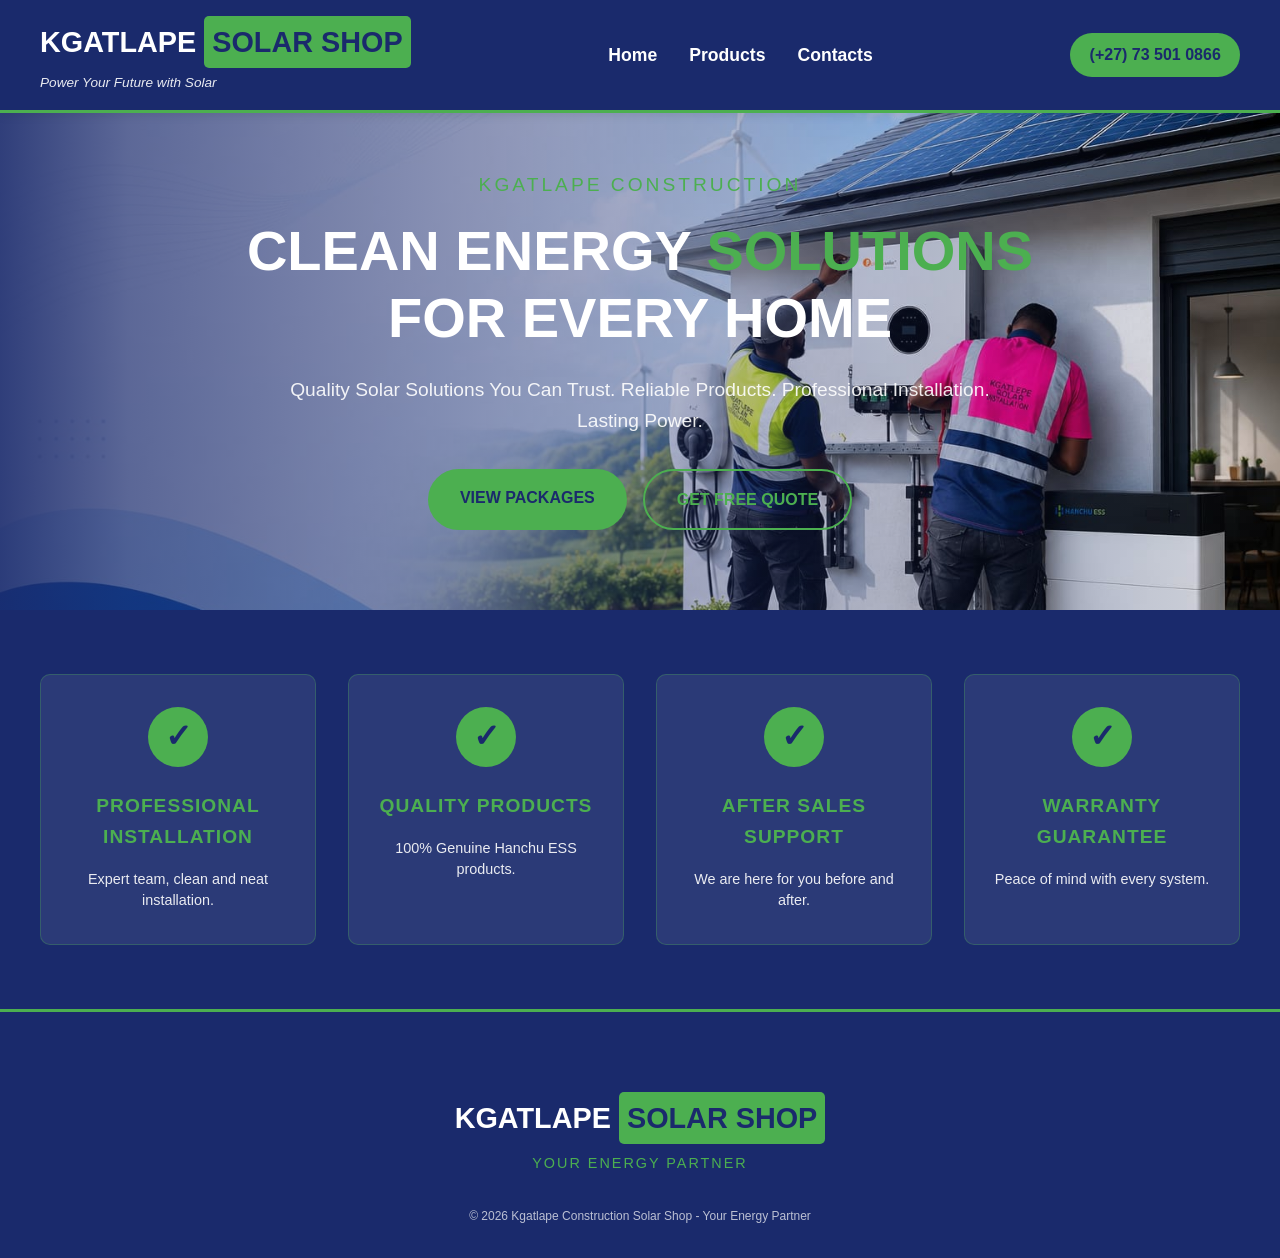
==== index.html @ fa34fddf "Add files via upload" ====
<!DOCTYPE html>
<html lang="en" dir="ltr">
  <head>
    <meta charset="utf-8">
    <meta name="viewport" content="width=device-width, initial-scale=1.0">
    <title>Kgatlape Solar Shop | Home</title>
    <link rel="stylesheet" href="Home.css">
    <link rel="stylesheet" href="Contacts.css">
  </head>
  <body>
    <header>
      <div class="header-container">
        <div class="logo-area">
          <h1>
            <span class="kgatlape">KGATLAPE</span>
            <span class="solar-shop">SOLAR SHOP</span>
          </h1>
          <p class="tagline">Power Your Future with Solar</p>
        </div>
        <nav>
          <ul>
            <li><a href="index.html">Home</a></li>
            <li><a href="products.html">Products</a></li>
            <li><a href="Contacts+About.html">Contacts</a></li>
          </ul>
        </nav>
        <div class="header-contact">
          <a href="tel:+27735010866" class="phone-link">(+27) 73 501 0866</a>
        </div>
      </div>
    </header>

    <main>
      <!-- HERO SECTION -->
      <section class="hero">
        <div class="hero-container">
          <div class="hero-content">
            <h2 class="hero-subtitle">KGATLAPE CONSTRUCTION</h2>
            <h1 class="hero-title">CLEAN ENERGY <span class="highlight">SOLUTIONS</span><br>FOR EVERY HOME</h1>
            <p class="hero-description">Quality Solar Solutions You Can Trust. Reliable Products. Professional Installation. Lasting Power.</p>
            <div class="hero-buttons">
              <a href="products.html" class="btn-primary">VIEW PACKAGES</a>
              <a href="Contacts+About.html" class="btn-secondary">GET FREE QUOTE</a>
            </div>
          </div>
        </div>
      </section>

      <!-- FEATURES SECTION -->
      <section class="features">
        <div class="features-container">
          <div class="features-grid">
            <div class="feature-card">
              <div class="feature-icon"></div>
              <h3 class="feature-title">PROFESSIONAL INSTALLATION</h3>
              <p class="feature-description">Expert team, clean and neat installation.</p>
            </div>
            <div class="feature-card">
              <div class="feature-icon"></div>
              <h3 class="feature-title">QUALITY PRODUCTS</h3>
              <p class="feature-description">100% Genuine Hanchu ESS products.</p>
            </div>
            <div class="feature-card">
              <div class="feature-icon"></div>
              <h3 class="feature-title">AFTER SALES SUPPORT</h3>
              <p class="feature-description">We are here for you before and after.</p>
            </div>
            <div class="feature-card">
              <div class="feature-icon"></div>
              <h3 class="feature-title">WARRANTY GUARANTEE</h3>
              <p class="feature-description">Peace of mind with every system.</p>
            </div>
          </div>
        </div>
      </section>
    </main>

    <!-- FOOTER SECTION -->
    <footer class="footer">
      <div class="footer-container">
        <div class="footer-brand">
          <h2>
            <span class="footer-kgatlape">KGATLAPE</span>
            <span class="footer-solar">SOLAR SHOP</span>
          </h2>
          <p class="footer-tagline">YOUR ENERGY PARTNER</p>
        </div>
        <div class="footer-copyright">
          <p>&copy; 2026 Kgatlape Construction Solar Shop - Your Energy Partner</p>
        </div>
      </div>
    </footer>
  </body>
</html>
---- Home.css ----
/* ===== RESET & BASE ===== */
* {
  margin: 0;
  padding: 0;
  box-sizing: border-box;
}

html, body {
  height: 100%;
  margin: 0;
  padding: 0;
}

body {
  font-family: 'Segoe UI', Arial, sans-serif;
  line-height: 1.6;
  background-color: #F0F8F0;
  color: #1A2A6C;
  padding-top: 90px;
  min-height: 100vh;
  display: flex;
  flex-direction: column;
}

header {
  background-color: #1A2A6C;
  padding: 1rem 2rem;
  box-shadow: 0 2px 10px rgba(0,0,0,0.1);
  border-bottom: 3px solid #4CAF50;
  position: fixed;
  top: 0;
  left: 0;
  width: 100%;
  z-index: 1000;
}

.header-container {
  max-width: 1200px;
  margin: 0 auto;
  display: flex;
  justify-content: space-between;
  align-items: center;
  flex-wrap: wrap;
  gap: 1rem;
}

.logo-area h1 {
  font-size: 1.8rem;
  margin-bottom: 0.25rem;
  font-weight: bold;
}

.kgatlape {
  color: #FFFFFF;
  background-color: #1A2A6C;
}

.solar-shop {
  color: #1A2A6C;
  background-color: #4CAF50;
  padding: 0.2rem 0.5rem;
  border-radius: 5px;
  display: inline-block;
}

.tagline {
  color: #FFFFFF;
  font-size: 0.85rem;
  font-style: italic;
  opacity: 0.9;
  margin-top: 0.25rem;
}

nav ul {
  list-style: none;
  display: flex;
  gap: 2rem;
}

nav ul li a {
  color: #FFFFFF;
  text-decoration: none;
  font-size: 1.1rem;
  font-weight: bold;
  padding: 0.5rem 0;
  transition: all 0.3s ease;
  border-bottom: 2px solid transparent;
}

nav ul li a:hover {
  color: #4CAF50;
  border-bottom-color: #4CAF50;
}

.header-contact .phone-link {
  background-color: #4CAF50;
  color: #1A2A6C;
  text-decoration: none;
  padding: 0.6rem 1.2rem;
  border-radius: 50px;
  font-weight: bold;
  font-size: 1rem;
  transition: all 0.3s ease;
  display: inline-block;
}

.header-contact .phone-link:hover {
  background-color: #45A049;
  transform: scale(1.05);
  color: #FFFFFF;
}

/* ===== MAIN CONTENT ===== */
main {
  flex: 1;
}

/* ===== HERO SECTION WITH BACKGROUND IMAGE ===== */
.hero {
  background: linear-gradient(90deg, rgba(26, 42, 108, 0.9) 0%, rgba(26, 42, 108, 0.7) 10%, rgba(26, 42, 108, 0) 100%), url('logo.jpeg');
  background-size: cover;
  background-position: center;
  background-repeat: no-repeat;
  padding: 5rem 2rem;
  position: relative;
  min-height: 500px;
  display: flex;
  align-items: center;
}

.hero-container {
  max-width: 1200px;
  margin: 0 auto;
  position: relative;
  z-index: 1;
}

.hero-content {
  text-align: center;
  color: #FFFFFF;
}

.hero-subtitle {
  font-size: 1.2rem;
  letter-spacing: 3px;
  margin-bottom: 1rem;
  color: #4CAF50;
  font-weight: normal;
}

.hero-title {
  font-size: 3.5rem;
  line-height: 1.2;
  margin-bottom: 1.5rem;
  font-weight: bold;
}

.hero-title .highlight {
  color: #4CAF50;
  display: inline-block;
}

.hero-description {
  font-size: 1.2rem;
  max-width: 700px;
  margin: 0 auto 2rem auto;
  opacity: 0.9;
}

.hero-buttons {
  display: flex;
  gap: 1rem;
  justify-content: center;
  flex-wrap: wrap;
}

.btn-primary {
  background-color: #4CAF50;
  color: #1A2A6C;
  padding: 1rem 2rem;
  text-decoration: none;
  font-weight: bold;
  border-radius: 50px;
  transition: all 0.3s ease;
  display: inline-block;
  font-size: 1rem;
}

.btn-primary:hover {
  background-color: #45A049;
  transform: scale(1.05);
  color: #FFFFFF;
}

.btn-secondary {
  background-color: transparent;
  color: #4CAF50;
  padding: 1rem 2rem;
  text-decoration: none;
  font-weight: bold;
  border-radius: 50px;
  border: 2px solid #4CAF50;
  transition: all 0.3s ease;
  display: inline-block;
  font-size: 1rem;
}

.btn-secondary:hover {
  background-color: #4CAF50;
  color: #1A2A6C;
  transform: scale(1.05);
}

/* ===== PACKAGES SECTION ===== */
.packages {
  padding: 5rem 2rem;
  background-color: #F0F8F0;
}

.packages-container {
  max-width: 1200px;
  margin: 0 auto;
}

.section-title {
  text-align: center;
  font-size: 2.5rem;
  color: #1A2A6C;
  margin-bottom: 3rem;
  font-weight: bold;
}

.packages-grid {
  display: grid;
  grid-template-columns: repeat(auto-fit, minmax(320px, 1fr));
  gap: 2rem;
}

.package-card {
  background-color: #FFFFFF;
  border-radius: 15px;
  padding: 2rem 1.5rem;
  box-shadow: 0 5px 20px rgba(0,0,0,0.1);
  transition: transform 0.3s ease;
  border: 1px solid #E0E8E0;
  display: flex;
  flex-direction: column;
}

.package-card:hover {
  transform: translateY(-5px);
  box-shadow: 0 10px 30px rgba(26, 42, 108, 0.15);
}

.package-image-placeholder {
  width: 100%;
  height: auto;
  min-height: 180px;
  background-color: #E8F0E8;
  border-radius: 10px;
  margin-bottom: 1.5rem;
  overflow: hidden;
  display: flex;
  align-items: center;
  justify-content: center;
}

.package-image-placeholder img {
  width: 100%;
  height: auto;
  display: block;
}

.package-name {
  font-size: 1.5rem;
  color: #1A2A6C;
  margin-bottom: 0.5rem;
  font-weight: bold;
  text-align: center;
}

.package-price {
  font-size: 2rem;
  font-weight: bold;
  color: #FFFFFF;
  background-color: #1A2A6C;
  display: inline-block;
  padding: 0.3rem 1rem;
  border-radius: 50px;
  margin: 0 auto 1rem auto;
  text-align: center;
  width: fit-content;
}

.package-install {
  background-color: #4CAF50;
  color: #FFFFFF;
  padding: 0.5rem;
  border-radius: 5px;
  font-size: 0.75rem;
  font-weight: bold;
  text-align: center;
  margin-bottom: 1.5rem;
  letter-spacing: 1px;
}

.package-components {
  margin-bottom: 1rem;
}

.component-item {
  padding: 0.4rem 0;
  font-size: 0.85rem;
  color: #333;
  border-bottom: 1px dashed #E0E8E0;
  text-align: center;
}

.package-brand {
  text-align: center;
  margin: 1rem 0;
}

.brand-name {
  font-weight: bold;
  color: #1A2A6C;
  font-size: 0.9rem;
  letter-spacing: 2px;
}

.package-powers {
  background-color: #F0F8F0;
  padding: 1rem;
  border-radius: 10px;
  margin-bottom: 1.5rem;
}

.powers-label {
  font-weight: bold;
  color: #1A2A6C;
  font-size: 0.8rem;
  margin-bottom: 0.5rem;
  text-align: center;
}

.powers-grid {
  display: flex;
  flex-wrap: wrap;
  justify-content: center;
  gap: 0.5rem;
}

.power-item {
  background-color: #1A2A6C;
  color: #FFFFFF;
  padding: 0.2rem 0.6rem;
  border-radius: 20px;
  font-size: 0.7rem;
  font-weight: bold;
}

.package-btn {
  display: block;
  background-color: #1A2A6C;
  color: #FFFFFF;
  padding: 0.8rem;
  text-decoration: none;
  font-weight: bold;
  border-radius: 50px;
  transition: all 0.3s ease;
  text-align: center;
  margin-top: auto;
}

.package-btn:hover {
  background-color: #4CAF50;
  color: #1A2A6C;
}

/* ===== PRODUCTS GRID STORE ===== */
.products-section {
  padding: 5rem 2rem;
  background-color: #F0F8F0;
}

.products-container {
  max-width: 1200px;
  margin: 0 auto;
}

.section-subtitle {
  text-align: center;
  color: #666;
  margin-bottom: 3rem;
  font-size: 1.1rem;
}

.products-grid-store {
  display: grid;
  grid-template-columns: repeat(auto-fill, minmax(300px, 1fr));
  gap: 2rem;
}

.product-card-store {
  background-color: #FFFFFF;
  border-radius: 12px;
  padding: 1.5rem;
  box-shadow: 0 2px 10px rgba(0,0,0,0.08);
  transition: transform 0.3s ease, box-shadow 0.3s ease;
  border: 1px solid #E0E8E0;
  display: flex;
  flex-direction: column;
}

.product-card-store:hover {
  transform: translateY(-5px);
  box-shadow: 0 10px 25px rgba(0,0,0,0.15);
}

.product-image-store {
  width: 100%;
  height: auto;
  min-height: 160px;
  background-color: #E8F0E8;
  border-radius: 8px;
  margin-bottom: 1rem;
  overflow: hidden;
  display: flex;
  align-items: center;
  justify-content: center;
}

.product-image-store img {
  width: 100%;
  height: auto;
  display: block;
}

.product-title-store {
  font-size: 1.1rem;
  font-weight: bold;
  color: #1A2A6C;
  margin-bottom: 0.5rem;
  line-height: 1.3;
}

.product-description-store {
  font-size: 0.8rem;
  color: #666;
  margin-bottom: 1rem;
  line-height: 1.4;
}

.product-price-store {
  margin-bottom: 1rem;
}

.current-price {
  font-size: 1.3rem;
  font-weight: bold;
  color: #4CAF50;
}

.add-to-cart {
  background-color: #1A2A6C;
  color: #FFFFFF;
  border: none;
  padding: 0.7rem 1rem;
  border-radius: 50px;
  font-weight: bold;
  cursor: pointer;
  transition: all 0.3s ease;
  margin-top: auto;
  font-size: 0.85rem;
  text-decoration: none;
  display: block;
  text-align: center;
}

.add-to-cart:hover {
  background-color: #4CAF50;
  color: #1A2A6C;
  transform: scale(1.02);
}

/* ===== FEATURES SECTION ===== */
.features {
  padding: 4rem 2rem;
  background-color: #1A2A6C;
}

.features-container {
  max-width: 1200px;
  margin: 0 auto;
}

.features-grid {
  display: grid;
  grid-template-columns: repeat(4, 1fr);
  gap: 2rem;
}

.feature-card {
  text-align: center;
  padding: 2rem 1.5rem;
  background-color: rgba(255, 255, 255, 0.08);
  border-radius: 10px;
  transition: all 0.3s ease;
  border: 1px solid rgba(76, 175, 80, 0.3);
}

.feature-card:hover {
  transform: translateY(-5px);
  border-color: #4CAF50;
  background-color: rgba(76, 175, 80, 0.15);
}

.feature-icon {
  width: 60px;
  height: 60px;
  background-color: #4CAF50;
  margin: 0 auto 1.5rem auto;
  border-radius: 50%;
  position: relative;
}

.feature-icon::before {
  content: "✓";
  position: absolute;
  top: 50%;
  left: 50%;
  transform: translate(-50%, -50%);
  font-size: 2rem;
  color: #1A2A6C;
  font-weight: bold;
}

.feature-title {
  color: #4CAF50;
  font-size: 1.2rem;
  margin-bottom: 1rem;
  font-weight: bold;
  letter-spacing: 1px;
}

.feature-description {
  color: #FFFFFF;
  font-size: 0.9rem;
  line-height: 1.5;
  opacity: 0.9;
}

/* ===== FOOTER SECTION ===== */
.footer {
  background-color: #1A2A6C;
  color: #FFFFFF;
  border-top: 3px solid #4CAF50;
  margin-top: 0;
  margin-bottom: 0;
  width: 100%;
}

.footer-container {
  max-width: 1200px;
  margin: 0 auto;
  padding: 2rem 2rem 1rem 2rem;
}

.footer-brand {
  text-align: center;
  margin-bottom: 1.5rem;
}

.footer-brand h2 {
  font-size: 1.5rem;
  margin-bottom: 0.5rem;
}

.footer-kgatlape {
  color: #FFFFFF;
}

.footer-solar {
  color: #1A2A6C;
  background-color: #4CAF50;
  padding: 0.15rem 0.4rem;
  border-radius: 5px;
  display: inline-block;
}

.footer-tagline {
  color: #4CAF50;
  font-size: 0.8rem;
  letter-spacing: 2px;
  margin-top: 0.5rem;
}

.footer-copyright {
  text-align: center;
  font-size: 0.7rem;
  opacity: 0.7;
  padding-bottom: 0;
  margin-bottom: 0;
}

/* ===== RESPONSIVE - STACKED HEADER LIKE SCREENSHOT ===== */
@media (max-width: 768px) {
  header {
    padding: 1rem;
  }

  .header-container {
    flex-direction: column;
    text-align: center;
    gap: 0.8rem;
  }

  .logo-area h1 {
    font-size: 1.5rem;
  }

  .tagline {
    font-size: 0.7rem;
  }

  nav ul {
    gap: 1.5rem;
    justify-content: center;
  }

  nav ul li a {
    font-size: 1rem;
  }

  .header-contact .phone-link {
    padding: 0.5rem 1rem;
    font-size: 0.9rem;
  }

  body {
    padding-top: 140px;
  }

  .hero {
    background: linear-gradient(135deg, rgba(26, 42, 108, 0.92) 0%, rgba(26, 42, 108, 0.85) 100%), url('logo.jpeg');
    background-size: cover;
    background-position: center;
    background-repeat: no-repeat;
    padding: 2.5rem 1rem;
    min-height: auto;
  }

  .hero-title {
    font-size: 1.8rem;
  }

  .hero-subtitle {
    font-size: 0.85rem;
  }

  .hero-description {
    font-size: 0.9rem;
    padding: 0 0.5rem;
  }

  .hero-buttons {
    flex-direction: column;
    align-items: center;
    gap: 0.75rem;
  }

  .btn-primary, .btn-secondary {
    width: 80%;
    text-align: center;
    padding: 0.7rem 1rem;
    font-size: 0.85rem;
  }

  .section-title {
    font-size: 1.8rem;
  }

  .packages {
    padding: 2rem 1rem;
  }

  .packages-grid {
    grid-template-columns: 1fr;
    gap: 1rem;
  }

  .features {
    padding: 2rem 1rem;
  }

  .features-grid {
    grid-template-columns: 1fr;
    gap: 1rem;
  }

  .feature-title {
    font-size: 0.9rem;
  }

  .feature-description {
    font-size: 0.75rem;
  }

  .footer-container {
    padding: 1.2rem 1rem 0.8rem 1rem;
  }

  .footer-brand h2 {
    font-size: 1.2rem;
  }

  .footer-tagline {
    font-size: 0.7rem;
  }

  .footer-copyright {
    font-size: 0.6rem;
  }
}

@media (max-width: 480px) {
  body {
    padding-top: 150px;
  }

  .hero-title {
    font-size: 1.5rem;
  }

  .hero-subtitle {
    font-size: 0.75rem;
  }

  .hero-description {
    font-size: 0.8rem;
  }

  .btn-primary, .btn-secondary {
    width: 90%;
    padding: 0.6rem 1rem;
    font-size: 0.8rem;
  }

  .section-title {
    font-size: 1.5rem;
  }

  .packages-grid {
    grid-template-columns: 1fr;
  }

  .products-grid-store {
    grid-template-columns: 1fr;
  }

  .products-section {
    padding: 2rem 1rem;
  }

  .footer-brand h2 {
    font-size: 1rem;
  }

  .footer-tagline {
    font-size: 0.65rem;
  }

  .footer-copyright {
    font-size: 0.55rem;
  }
}
---- Contacts.css ----
/* ===== RESET & BASE ===== */
* {
  margin: 0;
  padding: 0;
  box-sizing: border-box;
}

header {
  background-color: #1A2A6C;
  padding: 1rem 2rem;
  box-shadow: 0 2px 10px rgba(0,0,0,0.1);
  border-bottom: 3px solid #4CAF50;
  position: fixed;
  top: 0;
  left: 0;
  width: 100%;
  z-index: 1000;
}

body {
  font-family: 'Segoe UI', Arial, sans-serif;
  line-height: 1.6;
  background-color: #F0F8F0;
  color: #1A2A6C;
  padding-top: 90px;
}

.header-container {
  max-width: 1200px;
  margin: 0 auto;
  display: flex;
  justify-content: space-between;
  align-items: center;
  flex-wrap: wrap;
  gap: 1rem;
}

/* Logo Area */
.logo-area h1 {
  color: #4CAF50;
  font-size: 1.8rem;
  margin-bottom: 0.25rem;
  font-weight: bold;
}

.tagline {
  color: #FFFFFF;
  font-size: 0.85rem;
  font-style: italic;
  opacity: 0.9;
}

/* Navigation */
nav ul {
  list-style: none;
  display: flex;
  gap: 2rem;
}

nav ul li a {
  color: #FFFFFF;
  text-decoration: none;
  font-size: 1.1rem;
  font-weight: bold;
  padding: 0.5rem 0;
  transition: all 0.3s ease;
  border-bottom: 2px solid transparent;
}

nav ul li a:hover {
  color: #4CAF50;
  border-bottom-color: #4CAF50;
}

/* Header Contact */
.header-contact .phone-link {
  background-color: #4CAF50;
  color: #1A2A6C;
  text-decoration: none;
  padding: 0.6rem 1.2rem;
  border-radius: 50px;
  font-weight: bold;
  font-size: 1rem;
  transition: all 0.3s ease;
  display: inline-block;
}

.header-contact .phone-link:hover {
  background-color: #45A049;
  transform: scale(1.05);
  color: #FFFFFF;
}

/* ===== PAGE TITLE SECTION ===== */
.page-title {
  background: linear-gradient(135deg, #1A2A6C 0%, #0F1A45 100%);
  padding: 4rem 2rem;
  text-align: center;
}

.page-title-container {
  max-width: 1200px;
  margin: 0 auto;
}

.page-title h1 {
  color: #4CAF50;
  font-size: 2.5rem;
  margin-bottom: 0.5rem;
}

.page-title p {
  color: #FFFFFF;
  font-size: 1.1rem;
}

/* ===== ABOUT SECTION ===== */
.about-section {
  padding: 4rem 2rem;
  background-color: #FFFFFF;
}

.about-container {
  max-width: 1200px;
  margin: 0 auto;
}

.about-content h2 {
  text-align: center;
  color: #1A2A6C;
  font-size: 2rem;
  margin-bottom: 1rem;
}

.about-description {
  text-align: center;
  color: #555;
  font-size: 1.1rem;
  max-width: 700px;
  margin: 0 auto 2.5rem auto;
}

.about-features {
  display: grid;
  grid-template-columns: repeat(4, 1fr);
  gap: 2rem;
}

.about-feature {
  text-align: center;
  padding: 1.5rem;
  background-color: #F0F8F0;
  border-radius: 10px;
  border-left: 3px solid #4CAF50;
}

.about-feature h3 {
  color: #1A2A6C;
  font-size: 1rem;
  margin-bottom: 0.5rem;
}

.about-feature p {
  color: #666;
  font-size: 0.85rem;
}

/* ===== CONTACT SECTION ===== */
.contact-section {
  padding: 4rem 2rem;
  background-color: #F0F8F0;
}

.contact-container {
  max-width: 1200px;
  margin: 0 auto;
}

.contact-title {
  text-align: center;
  color: #1A2A6C;
  font-size: 2rem;
  margin-bottom: 3rem;
}

.contact-grid {
  display: grid;
  grid-template-columns: repeat(3, 1fr);
  gap: 2rem;
  margin-bottom: 3rem;
}

.contact-card {
  background-color: #FFFFFF;
  padding: 2rem;
  text-align: center;
  border-radius: 15px;
  box-shadow: 0 5px 20px rgba(0,0,0,0.1);
  transition: transform 0.3s ease;
  border: 1px solid #E0E8E0;
}

.contact-card:hover {
  transform: translateY(-5px);
}

.contact-icon {
  width: 60px;
  height: 60px;
  background-color: #1A2A6C;
  color: #4CAF50;
  font-size: 1.8rem;
  font-weight: bold;
  border-radius: 50%;
  display: flex;
  align-items: center;
  justify-content: center;
  margin: 0 auto 1rem auto;
}

.contact-card-title {
  color: #1A2A6C;
  font-size: 1.1rem;
  margin-bottom: 0.5rem;
  letter-spacing: 2px;
}

.contact-card-value {
  color: #333;
  font-size: 1rem;
  font-weight: bold;
  margin-bottom: 1rem;
}

.contact-btn {
  display: inline-block;
  background-color: #4CAF50;
  color: #1A2A6C;
  padding: 0.6rem 1.5rem;
  text-decoration: none;
  font-weight: bold;
  border-radius: 50px;
  transition: all 0.3s ease;
}

.contact-btn:hover {
  background-color: #1A2A6C;
  color: #4CAF50;
  transform: scale(1.05);
}

.visit-us {
  text-align: center;
  background-color: #1A2A6C;
  padding: 2rem;
  border-radius: 15px;
}

.visit-title {
  color: #4CAF50;
  font-size: 1.2rem;
  letter-spacing: 3px;
  margin-bottom: 0.5rem;
}

.visit-address {
  color: #FFFFFF;
  font-size: 1.2rem;
  font-weight: bold;
}

/* ===== MAP SECTION ===== */
.map-section {
  padding: 4rem 2rem;
  background-color: #FFFFFF;
}

.map-container {
  max-width: 1200px;
  margin: 0 auto;
  text-align: center;
}

.map-container h3 {
  color: #1A2A6C;
  font-size: 1.5rem;
  margin-bottom: 1.5rem;
}

.map-placeholder {
  background-color: #F0F8F0;
  padding: 4rem;
  border-radius: 10px;
  border: 1px dashed #4CAF50;
}

.map-placeholder p {
  color: #666;
}

.map-note {
  font-size: 0.85rem;
  margin-top: 0.5rem;
  color: #999;
}

/* ===== FOOTER ===== */
.footer {
  background-color: #1A2A6C;
  color: #FFFFFF;
  padding: 3rem 2rem 1rem 2rem;
  border-top: 3px solid #4CAF50;
}

.footer-container {
  max-width: 1200px;
  margin: 0 auto;
}

.footer-brand {
  text-align: center;
  margin-bottom: 2rem;
}

.footer-brand h2 {
  font-size: 1.8rem;
  margin-bottom: 0.5rem;
}

.footer-kgatlape {
  color: #FFFFFF;
}

.footer-solar {
  color: #1A2A6C;
  background-color: #4CAF50;
  padding: 0.2rem 0.5rem;
  border-radius: 5px;
  display: inline-block;
}

.footer-tagline {
  color: #4CAF50;
  font-size: 0.9rem;
  letter-spacing: 2px;
  margin-top: 0.5rem;
}

.footer-copyright {
  text-align: center;
  font-size: 0.75rem;
  opacity: 0.7;
}

/* ===== RESPONSIVE - STACKED HEADER LIKE SCREENSHOT ===== */
@media (max-width: 768px) {
  header {
    padding: 1rem;
  }

  .header-container {
    flex-direction: column;
    text-align: center;
    gap: 0.8rem;
  }

  .logo-area h1 {
    font-size: 1.5rem;
  }

  .tagline {
    font-size: 0.7rem;
  }

  nav ul {
    gap: 1.5rem;
    justify-content: center;
  }

  nav ul li a {
    font-size: 1rem;
  }

  .header-contact .phone-link {
    padding: 0.5rem 1rem;
    font-size: 0.9rem;
  }

  body {
    padding-top: 140px;
  }

  .page-title {
    padding: 2rem 1rem;
  }

  .page-title h1 {
    font-size: 1.6rem;
  }

  .page-title p {
    font-size: 0.9rem;
  }

  .about-section {
    padding: 2rem 1rem;
  }

  .about-content h2 {
    font-size: 1.6rem;
  }

  .about-description {
    font-size: 0.9rem;
    padding: 0 0.5rem;
  }

  .about-features {
    grid-template-columns: repeat(2, 1fr);
    gap: 1rem;
  }

  .about-feature {
    padding: 1rem;
  }

  .about-feature h3 {
    font-size: 0.85rem;
  }

  .about-feature p {
    font-size: 0.75rem;
  }

  .contact-section {
    padding: 2rem 1rem;
  }

  .contact-title {
    font-size: 1.6rem;
    margin-bottom: 1.5rem;
  }

  .contact-grid {
    grid-template-columns: 1fr;
    gap: 1rem;
  }

  .contact-card {
    padding: 1.2rem;
  }

  .contact-icon {
    width: 50px;
    height: 50px;
    font-size: 1.5rem;
  }

  .contact-card-title {
    font-size: 1rem;
  }

  .contact-card-value {
    font-size: 0.9rem;
  }

  .contact-btn {
    padding: 0.5rem 1.2rem;
    font-size: 0.8rem;
  }

  .visit-us {
    padding: 1.5rem;
  }

  .visit-title {
    font-size: 1rem;
  }

  .visit-address {
    font-size: 0.9rem;
  }

  .map-section {
    padding: 2rem 1rem;
  }

  .map-container h3 {
    font-size: 1.2rem;
  }

  .map-placeholder {
    padding: 1.5rem;
  }

  .map-placeholder p {
    font-size: 0.85rem;
  }

  .footer {
    padding: 0;
  }

  .footer-container {
    padding: 1.2rem 1rem 0.8rem 1rem;
  }

  .footer-brand {
    margin-bottom: 0.8rem;
  }

  .footer-brand h2 {
    font-size: 1.2rem;
  }

  .footer-tagline {
    font-size: 0.7rem;
  }

  .footer-copyright {
    font-size: 0.6rem;
  }
}

@media (max-width: 480px) {
  body {
    padding-top: 150px;
  }

  .page-title h1 {
    font-size: 1.4rem;
  }

  .about-content h2 {
    font-size: 1.4rem;
  }

  .about-features {
    grid-template-columns: 1fr;
  }

  .contact-title {
    font-size: 1.4rem;
  }

  .footer-brand h2 {
    font-size: 1rem;
  }

  .footer-tagline {
    font-size: 0.65rem;
  }

  .footer-copyright {
    font-size: 0.55rem;
  }
}
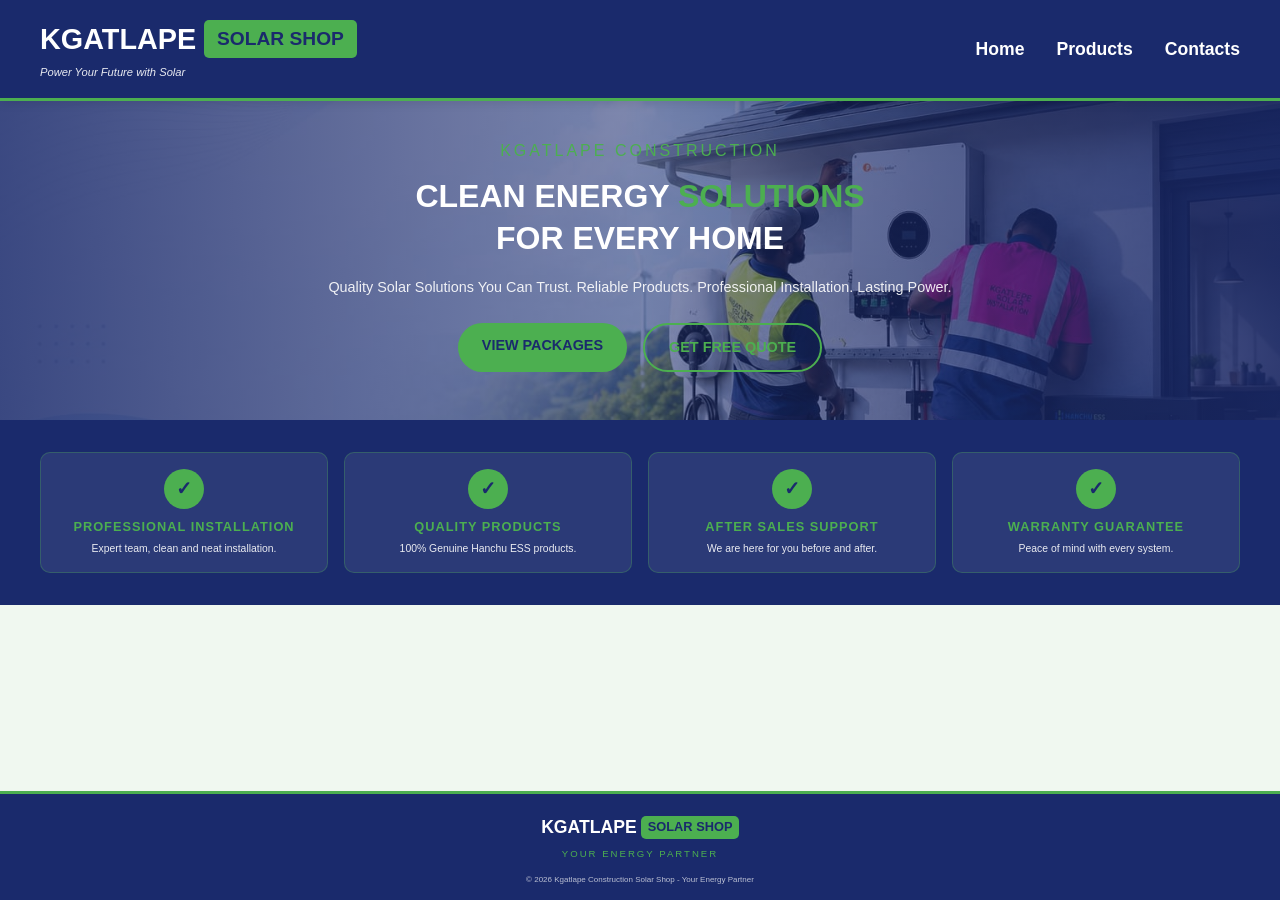
==== commit b4a242d9: "Add files via upload" ====
--- a/index.html
+++ b/index.html
@@ -24,9 +24,6 @@
             <li><a href="Contacts+About.html">Contacts</a></li>
           </ul>
         </nav>
-        <div class="header-contact">
-          <a href="tel:+27735010866" class="phone-link">(+27) 73 501 0866</a>
-        </div>
       </div>
     </header>
 
--- a/Home.css
+++ b/Home.css
@@ -46,8 +46,12 @@
 
 .logo-area h1 {
   font-size: 1.8rem;
-  margin-bottom: 0.25rem;
-  font-weight: bold;
+  margin-bottom: 0;
+  font-weight: bold;
+  display: flex;
+  align-items: center;
+  gap: 0.5rem;
+  flex-wrap: wrap;
 }
 
 .kgatlape {
@@ -58,17 +62,18 @@
 .solar-shop {
   color: #1A2A6C;
   background-color: #4CAF50;
-  padding: 0.2rem 0.5rem;
+  padding: 0.2rem 0.8rem;
   border-radius: 5px;
   display: inline-block;
+  font-size: 1.2rem;
 }
 
 .tagline {
   color: #FFFFFF;
-  font-size: 0.85rem;
+  font-size: 0.7rem;
   font-style: italic;
   opacity: 0.9;
-  margin-top: 0.25rem;
+  margin-top: 0.1rem;
 }
 
 nav ul {
@@ -92,38 +97,19 @@
   border-bottom-color: #4CAF50;
 }
 
-.header-contact .phone-link {
-  background-color: #4CAF50;
-  color: #1A2A6C;
-  text-decoration: none;
-  padding: 0.6rem 1.2rem;
-  border-radius: 50px;
-  font-weight: bold;
-  font-size: 1rem;
-  transition: all 0.3s ease;
-  display: inline-block;
-}
-
-.header-contact .phone-link:hover {
-  background-color: #45A049;
-  transform: scale(1.05);
-  color: #FFFFFF;
-}
-
 /* ===== MAIN CONTENT ===== */
 main {
   flex: 1;
 }
 
-/* ===== HERO SECTION WITH BACKGROUND IMAGE ===== */
+/* ===== HERO SECTION - SAME AS LAPTOP (NOT DIM ON MOBILE) ===== */
 .hero {
-  background: linear-gradient(90deg, rgba(26, 42, 108, 0.9) 0%, rgba(26, 42, 108, 0.7) 10%, rgba(26, 42, 108, 0) 100%), url('logo.jpeg');
+  background: linear-gradient(90deg, rgba(26, 42, 108, 0.85) 0%, rgba(26, 42, 108, 0.55) 50%, rgba(26, 42, 108, 0.85) 100%), url('logo.jpeg');
   background-size: cover;
   background-position: center;
   background-repeat: no-repeat;
-  padding: 5rem 2rem;
+  padding: 3rem 1.5rem;
   position: relative;
-  min-height: 500px;
   display: flex;
   align-items: center;
 }
@@ -141,17 +127,17 @@
 }
 
 .hero-subtitle {
-  font-size: 1.2rem;
+  font-size: 1rem;
   letter-spacing: 3px;
-  margin-bottom: 1rem;
+  margin-bottom: 0.8rem;
   color: #4CAF50;
   font-weight: normal;
 }
 
 .hero-title {
-  font-size: 3.5rem;
-  line-height: 1.2;
-  margin-bottom: 1.5rem;
+  font-size: 2rem;
+  line-height: 1.3;
+  margin-bottom: 1rem;
   font-weight: bold;
 }
 
@@ -161,10 +147,11 @@
 }
 
 .hero-description {
-  font-size: 1.2rem;
+  font-size: 0.9rem;
   max-width: 700px;
-  margin: 0 auto 2rem auto;
+  margin: 0 auto 1.5rem auto;
   opacity: 0.9;
+  padding: 0 0.5rem;
 }
 
 .hero-buttons {
@@ -177,13 +164,13 @@
 .btn-primary {
   background-color: #4CAF50;
   color: #1A2A6C;
-  padding: 1rem 2rem;
+  padding: 0.7rem 1.5rem;
   text-decoration: none;
   font-weight: bold;
   border-radius: 50px;
   transition: all 0.3s ease;
   display: inline-block;
-  font-size: 1rem;
+  font-size: 0.9rem;
 }
 
 .btn-primary:hover {
@@ -195,14 +182,14 @@
 .btn-secondary {
   background-color: transparent;
   color: #4CAF50;
-  padding: 1rem 2rem;
+  padding: 0.7rem 1.5rem;
   text-decoration: none;
   font-weight: bold;
   border-radius: 50px;
   border: 2px solid #4CAF50;
   transition: all 0.3s ease;
   display: inline-block;
-  font-size: 1rem;
+  font-size: 0.9rem;
 }
 
 .btn-secondary:hover {
@@ -211,9 +198,9 @@
   transform: scale(1.05);
 }
 
-/* ===== PACKAGES SECTION ===== */
+/* ===== PACKAGES SECTION - 2 COLUMNS ON MOBILE ===== */
 .packages {
-  padding: 5rem 2rem;
+  padding: 2rem 1rem;
   background-color: #F0F8F0;
 }
 
@@ -224,23 +211,23 @@
 
 .section-title {
   text-align: center;
-  font-size: 2.5rem;
-  color: #1A2A6C;
-  margin-bottom: 3rem;
+  font-size: 1.6rem;
+  color: #1A2A6C;
+  margin-bottom: 1.2rem;
   font-weight: bold;
 }
 
 .packages-grid {
   display: grid;
-  grid-template-columns: repeat(auto-fit, minmax(320px, 1fr));
-  gap: 2rem;
+  grid-template-columns: repeat(2, 1fr);
+  gap: 0.8rem;
 }
 
 .package-card {
   background-color: #FFFFFF;
-  border-radius: 15px;
-  padding: 2rem 1.5rem;
-  box-shadow: 0 5px 20px rgba(0,0,0,0.1);
+  border-radius: 10px;
+  padding: 0.8rem;
+  box-shadow: 0 2px 8px rgba(0,0,0,0.08);
   transition: transform 0.3s ease;
   border: 1px solid #E0E8E0;
   display: flex;
@@ -248,17 +235,16 @@
 }
 
 .package-card:hover {
-  transform: translateY(-5px);
-  box-shadow: 0 10px 30px rgba(26, 42, 108, 0.15);
+  transform: translateY(-2px);
 }
 
 .package-image-placeholder {
   width: 100%;
   height: auto;
-  min-height: 180px;
+  min-height: 80px;
   background-color: #E8F0E8;
-  border-radius: 10px;
-  margin-bottom: 1.5rem;
+  border-radius: 8px;
+  margin-bottom: 0.5rem;
   overflow: hidden;
   display: flex;
   align-items: center;
@@ -272,22 +258,22 @@
 }
 
 .package-name {
-  font-size: 1.5rem;
-  color: #1A2A6C;
-  margin-bottom: 0.5rem;
+  font-size: 0.9rem;
+  color: #1A2A6C;
+  margin-bottom: 0.2rem;
   font-weight: bold;
   text-align: center;
 }
 
 .package-price {
-  font-size: 2rem;
+  font-size: 1rem;
   font-weight: bold;
   color: #FFFFFF;
   background-color: #1A2A6C;
   display: inline-block;
-  padding: 0.3rem 1rem;
+  padding: 0.1rem 0.5rem;
   border-radius: 50px;
-  margin: 0 auto 1rem auto;
+  margin: 0 auto 0.3rem auto;
   text-align: center;
   width: fit-content;
 }
@@ -295,22 +281,22 @@
 .package-install {
   background-color: #4CAF50;
   color: #FFFFFF;
-  padding: 0.5rem;
-  border-radius: 5px;
-  font-size: 0.75rem;
-  font-weight: bold;
-  text-align: center;
-  margin-bottom: 1.5rem;
-  letter-spacing: 1px;
+  padding: 0.15rem;
+  border-radius: 4px;
+  font-size: 0.5rem;
+  font-weight: bold;
+  text-align: center;
+  margin-bottom: 0.4rem;
+  letter-spacing: 0.5px;
 }
 
 .package-components {
-  margin-bottom: 1rem;
+  margin-bottom: 0.3rem;
 }
 
 .component-item {
-  padding: 0.4rem 0;
-  font-size: 0.85rem;
+  padding: 0.1rem 0;
+  font-size: 0.55rem;
   color: #333;
   border-bottom: 1px dashed #E0E8E0;
   text-align: center;
@@ -318,28 +304,28 @@
 
 .package-brand {
   text-align: center;
-  margin: 1rem 0;
+  margin: 0.2rem 0;
 }
 
 .brand-name {
   font-weight: bold;
   color: #1A2A6C;
-  font-size: 0.9rem;
-  letter-spacing: 2px;
+  font-size: 0.6rem;
+  letter-spacing: 1px;
 }
 
 .package-powers {
   background-color: #F0F8F0;
-  padding: 1rem;
-  border-radius: 10px;
-  margin-bottom: 1.5rem;
+  padding: 0.3rem;
+  border-radius: 6px;
+  margin-bottom: 0.4rem;
 }
 
 .powers-label {
   font-weight: bold;
   color: #1A2A6C;
-  font-size: 0.8rem;
-  margin-bottom: 0.5rem;
+  font-size: 0.5rem;
+  margin-bottom: 0.15rem;
   text-align: center;
 }
 
@@ -347,15 +333,15 @@
   display: flex;
   flex-wrap: wrap;
   justify-content: center;
-  gap: 0.5rem;
+  gap: 0.2rem;
 }
 
 .power-item {
   background-color: #1A2A6C;
   color: #FFFFFF;
-  padding: 0.2rem 0.6rem;
+  padding: 0.1rem 0.25rem;
   border-radius: 20px;
-  font-size: 0.7rem;
+  font-size: 0.45rem;
   font-weight: bold;
 }
 
@@ -363,13 +349,14 @@
   display: block;
   background-color: #1A2A6C;
   color: #FFFFFF;
-  padding: 0.8rem;
+  padding: 0.35rem;
   text-decoration: none;
   font-weight: bold;
   border-radius: 50px;
   transition: all 0.3s ease;
   text-align: center;
   margin-top: auto;
+  font-size: 0.55rem;
 }
 
 .package-btn:hover {
@@ -377,9 +364,9 @@
   color: #1A2A6C;
 }
 
-/* ===== PRODUCTS GRID STORE ===== */
+/* ===== PRODUCTS SECTION - 2 COLUMNS ON MOBILE ===== */
 .products-section {
-  padding: 5rem 2rem;
+  padding: 2rem 1rem;
   background-color: #F0F8F0;
 }
 
@@ -391,39 +378,38 @@
 .section-subtitle {
   text-align: center;
   color: #666;
-  margin-bottom: 3rem;
-  font-size: 1.1rem;
+  margin-bottom: 1.2rem;
+  font-size: 0.8rem;
 }
 
 .products-grid-store {
   display: grid;
-  grid-template-columns: repeat(auto-fill, minmax(300px, 1fr));
-  gap: 2rem;
+  grid-template-columns: repeat(2, 1fr);
+  gap: 0.8rem;
 }
 
 .product-card-store {
   background-color: #FFFFFF;
-  border-radius: 12px;
-  padding: 1.5rem;
-  box-shadow: 0 2px 10px rgba(0,0,0,0.08);
-  transition: transform 0.3s ease, box-shadow 0.3s ease;
+  border-radius: 8px;
+  padding: 0.8rem;
+  box-shadow: 0 2px 6px rgba(0,0,0,0.08);
+  transition: transform 0.3s ease;
   border: 1px solid #E0E8E0;
   display: flex;
   flex-direction: column;
 }
 
 .product-card-store:hover {
-  transform: translateY(-5px);
-  box-shadow: 0 10px 25px rgba(0,0,0,0.15);
+  transform: translateY(-2px);
 }
 
 .product-image-store {
   width: 100%;
   height: auto;
-  min-height: 160px;
+  min-height: 80px;
   background-color: #E8F0E8;
-  border-radius: 8px;
-  margin-bottom: 1rem;
+  border-radius: 6px;
+  margin-bottom: 0.5rem;
   overflow: hidden;
   display: flex;
   align-items: center;
@@ -437,26 +423,26 @@
 }
 
 .product-title-store {
-  font-size: 1.1rem;
-  font-weight: bold;
-  color: #1A2A6C;
+  font-size: 0.8rem;
+  font-weight: bold;
+  color: #1A2A6C;
+  margin-bottom: 0.3rem;
+  line-height: 1.2;
+}
+
+.product-description-store {
+  font-size: 0.6rem;
+  color: #666;
   margin-bottom: 0.5rem;
   line-height: 1.3;
 }
 
-.product-description-store {
-  font-size: 0.8rem;
-  color: #666;
-  margin-bottom: 1rem;
-  line-height: 1.4;
-}
-
 .product-price-store {
-  margin-bottom: 1rem;
+  margin-bottom: 0.5rem;
 }
 
 .current-price {
-  font-size: 1.3rem;
+  font-size: 0.9rem;
   font-weight: bold;
   color: #4CAF50;
 }
@@ -464,14 +450,13 @@
 .add-to-cart {
   background-color: #1A2A6C;
   color: #FFFFFF;
-  border: none;
-  padding: 0.7rem 1rem;
+  padding: 0.35rem;
   border-radius: 50px;
   font-weight: bold;
   cursor: pointer;
   transition: all 0.3s ease;
   margin-top: auto;
-  font-size: 0.85rem;
+  font-size: 0.6rem;
   text-decoration: none;
   display: block;
   text-align: center;
@@ -480,12 +465,11 @@
 .add-to-cart:hover {
   background-color: #4CAF50;
   color: #1A2A6C;
-  transform: scale(1.02);
 }
 
 /* ===== FEATURES SECTION ===== */
 .features {
-  padding: 4rem 2rem;
+  padding: 2rem 1rem;
   background-color: #1A2A6C;
 }
 
@@ -497,12 +481,12 @@
 .features-grid {
   display: grid;
   grid-template-columns: repeat(4, 1fr);
-  gap: 2rem;
+  gap: 1rem;
 }
 
 .feature-card {
   text-align: center;
-  padding: 2rem 1.5rem;
+  padding: 1rem;
   background-color: rgba(255, 255, 255, 0.08);
   border-radius: 10px;
   transition: all 0.3s ease;
@@ -510,16 +494,15 @@
 }
 
 .feature-card:hover {
-  transform: translateY(-5px);
+  transform: translateY(-3px);
   border-color: #4CAF50;
-  background-color: rgba(76, 175, 80, 0.15);
 }
 
 .feature-icon {
-  width: 60px;
-  height: 60px;
+  width: 40px;
+  height: 40px;
   background-color: #4CAF50;
-  margin: 0 auto 1.5rem auto;
+  margin: 0 auto 0.5rem auto;
   border-radius: 50%;
   position: relative;
 }
@@ -530,23 +513,23 @@
   top: 50%;
   left: 50%;
   transform: translate(-50%, -50%);
-  font-size: 2rem;
+  font-size: 1.2rem;
   color: #1A2A6C;
   font-weight: bold;
 }
 
 .feature-title {
   color: #4CAF50;
-  font-size: 1.2rem;
-  margin-bottom: 1rem;
+  font-size: 0.8rem;
+  margin-bottom: 0.3rem;
   font-weight: bold;
   letter-spacing: 1px;
 }
 
 .feature-description {
   color: #FFFFFF;
-  font-size: 0.9rem;
-  line-height: 1.5;
+  font-size: 0.65rem;
+  line-height: 1.3;
   opacity: 0.9;
 }
 
@@ -555,25 +538,28 @@
   background-color: #1A2A6C;
   color: #FFFFFF;
   border-top: 3px solid #4CAF50;
-  margin-top: 0;
-  margin-bottom: 0;
   width: 100%;
 }
 
 .footer-container {
   max-width: 1200px;
   margin: 0 auto;
-  padding: 2rem 2rem 1rem 2rem;
+  padding: 1.2rem 1rem 0.8rem 1rem;
 }
 
 .footer-brand {
   text-align: center;
-  margin-bottom: 1.5rem;
+  margin-bottom: 0.8rem;
 }
 
 .footer-brand h2 {
-  font-size: 1.5rem;
-  margin-bottom: 0.5rem;
+  font-size: 1.1rem;
+  margin-bottom: 0.3rem;
+  display: flex;
+  align-items: center;
+  justify-content: center;
+  gap: 0.3rem;
+  flex-wrap: wrap;
 }
 
 .footer-kgatlape {
@@ -583,194 +569,247 @@
 .footer-solar {
   color: #1A2A6C;
   background-color: #4CAF50;
-  padding: 0.15rem 0.4rem;
+  padding: 0.1rem 0.4rem;
   border-radius: 5px;
   display: inline-block;
+  font-size: 0.8rem;
 }
 
 .footer-tagline {
   color: #4CAF50;
-  font-size: 0.8rem;
+  font-size: 0.6rem;
   letter-spacing: 2px;
-  margin-top: 0.5rem;
+  margin-top: 0.2rem;
 }
 
 .footer-copyright {
   text-align: center;
-  font-size: 0.7rem;
+  font-size: 0.5rem;
   opacity: 0.7;
   padding-bottom: 0;
   margin-bottom: 0;
 }
 
-/* ===== RESPONSIVE - STACKED HEADER LIKE SCREENSHOT ===== */
+/* ===== RESPONSIVE MOBILE ===== */
 @media (max-width: 768px) {
   header {
-    padding: 1rem;
+    padding: 0.6rem 0.8rem;
   }
 
   .header-container {
     flex-direction: column;
     text-align: center;
-    gap: 0.8rem;
+    gap: 0.3rem;
   }
 
   .logo-area h1 {
-    font-size: 1.5rem;
+    font-size: 1.1rem;
+    justify-content: center;
+  }
+
+  .solar-shop {
+    font-size: 0.8rem;
+    padding: 0.1rem 0.5rem;
   }
 
   .tagline {
-    font-size: 0.7rem;
+    font-size: 0.55rem;
   }
 
   nav ul {
-    gap: 1.5rem;
+    gap: 1rem;
     justify-content: center;
   }
 
   nav ul li a {
-    font-size: 1rem;
-  }
-
-  .header-contact .phone-link {
-    padding: 0.5rem 1rem;
-    font-size: 0.9rem;
+    font-size: 0.8rem;
   }
 
   body {
-    padding-top: 140px;
-  }
-
+    padding-top: 115px;
+  }
+
+  /* HERO ON MOBILE - SAME AS LAPTOP (NOT DIM) */
   .hero {
-    background: linear-gradient(135deg, rgba(26, 42, 108, 0.92) 0%, rgba(26, 42, 108, 0.85) 100%), url('logo.jpeg');
+    background: linear-gradient(90deg, rgba(26, 42, 108, 0.85) 0%, rgba(26, 42, 108, 0.55) 50%, rgba(26, 42, 108, 0.85) 100%), url('logo.jpeg');
     background-size: cover;
     background-position: center;
     background-repeat: no-repeat;
-    padding: 2.5rem 1rem;
-    min-height: auto;
+    padding: 1.5rem 1rem;
   }
 
   .hero-title {
-    font-size: 1.8rem;
+    font-size: 1.3rem;
   }
 
   .hero-subtitle {
-    font-size: 0.85rem;
+    font-size: 0.7rem;
+    letter-spacing: 2px;
   }
 
   .hero-description {
-    font-size: 0.9rem;
-    padding: 0 0.5rem;
+    font-size: 0.7rem;
   }
 
   .hero-buttons {
     flex-direction: column;
     align-items: center;
-    gap: 0.75rem;
+    gap: 0.4rem;
   }
 
   .btn-primary, .btn-secondary {
     width: 80%;
     text-align: center;
-    padding: 0.7rem 1rem;
+    padding: 0.4rem 0.8rem;
+    font-size: 0.75rem;
+  }
+
+  .section-title {
+    font-size: 1.3rem;
+    margin-bottom: 1rem;
+  }
+
+  .packages {
+    padding: 1.5rem 0.8rem;
+  }
+
+  .packages-grid {
+    gap: 0.6rem;
+  }
+
+  .package-card {
+    padding: 0.6rem;
+  }
+
+  .package-name {
+    font-size: 0.8rem;
+  }
+
+  .package-price {
+    font-size: 0.9rem;
+    padding: 0.1rem 0.4rem;
+  }
+
+  .component-item {
+    font-size: 0.5rem;
+    padding: 0.1rem 0;
+  }
+
+  .products-section {
+    padding: 1.5rem 0.8rem;
+  }
+
+  .products-grid-store {
+    gap: 0.6rem;
+  }
+
+  .product-card-store {
+    padding: 0.6rem;
+  }
+
+  .product-title-store {
+    font-size: 0.7rem;
+  }
+
+  .product-description-store {
+    font-size: 0.55rem;
+  }
+
+  .current-price {
+    font-size: 0.8rem;
+  }
+
+  .add-to-cart {
+    padding: 0.3rem;
+    font-size: 0.55rem;
+  }
+
+  .features {
+    padding: 1.5rem 0.8rem;
+  }
+
+  .features-grid {
+    grid-template-columns: repeat(2, 1fr);
+    gap: 0.6rem;
+  }
+
+  .feature-card {
+    padding: 0.6rem;
+  }
+
+  .feature-icon {
+    width: 30px;
+    height: 30px;
+    margin-bottom: 0.3rem;
+  }
+
+  .feature-icon::before {
+    font-size: 0.9rem;
+  }
+
+  .feature-title {
+    font-size: 0.7rem;
+  }
+
+  .feature-description {
+    font-size: 0.55rem;
+  }
+
+  .footer-container {
+    padding: 0.8rem 0.8rem 0.5rem 0.8rem;
+  }
+
+  .footer-brand h2 {
+    font-size: 0.9rem;
+  }
+
+  .footer-solar {
+    font-size: 0.65rem;
+  }
+
+  .footer-tagline {
+    font-size: 0.55rem;
+  }
+
+  .footer-copyright {
+    font-size: 0.45rem;
+  }
+}
+
+@media (max-width: 480px) {
+  body {
+    padding-top: 120px;
+  }
+
+  .hero-title {
+    font-size: 1.2rem;
+  }
+
+  .btn-primary, .btn-secondary {
+    width: 90%;
+  }
+
+  .section-title {
+    font-size: 1.2rem;
+  }
+
+  .packages-grid {
+    gap: 0.5rem;
+  }
+
+  .package-name {
+    font-size: 0.75rem;
+  }
+
+  .package-price {
     font-size: 0.85rem;
   }
 
-  .section-title {
-    font-size: 1.8rem;
-  }
-
-  .packages {
-    padding: 2rem 1rem;
-  }
-
-  .packages-grid {
-    grid-template-columns: 1fr;
-    gap: 1rem;
-  }
-
-  .features {
-    padding: 2rem 1rem;
+  .products-grid-store {
+    gap: 0.5rem;
   }
 
   .features-grid {
     grid-template-columns: 1fr;
-    gap: 1rem;
-  }
-
-  .feature-title {
-    font-size: 0.9rem;
-  }
-
-  .feature-description {
-    font-size: 0.75rem;
-  }
-
-  .footer-container {
-    padding: 1.2rem 1rem 0.8rem 1rem;
-  }
-
-  .footer-brand h2 {
-    font-size: 1.2rem;
-  }
-
-  .footer-tagline {
-    font-size: 0.7rem;
-  }
-
-  .footer-copyright {
-    font-size: 0.6rem;
-  }
-}
-
-@media (max-width: 480px) {
-  body {
-    padding-top: 150px;
-  }
-
-  .hero-title {
-    font-size: 1.5rem;
-  }
-
-  .hero-subtitle {
-    font-size: 0.75rem;
-  }
-
-  .hero-description {
-    font-size: 0.8rem;
-  }
-
-  .btn-primary, .btn-secondary {
-    width: 90%;
-    padding: 0.6rem 1rem;
-    font-size: 0.8rem;
-  }
-
-  .section-title {
-    font-size: 1.5rem;
-  }
-
-  .packages-grid {
-    grid-template-columns: 1fr;
-  }
-
-  .products-grid-store {
-    grid-template-columns: 1fr;
-  }
-
-  .products-section {
-    padding: 2rem 1rem;
-  }
-
-  .footer-brand h2 {
-    font-size: 1rem;
-  }
-
-  .footer-tagline {
-    font-size: 0.65rem;
-  }
-
-  .footer-copyright {
-    font-size: 0.55rem;
-  }
-}
+  }
+}
--- a/Contacts.css
+++ b/Contacts.css
@@ -35,22 +35,38 @@
   gap: 1rem;
 }
 
-/* Logo Area */
 .logo-area h1 {
-  color: #4CAF50;
   font-size: 1.8rem;
-  margin-bottom: 0.25rem;
+  margin-bottom: 0;
   font-weight: bold;
+  display: flex;
+  align-items: center;
+  gap: 0.5rem;
+  flex-wrap: wrap;
+}
+
+.kgatlape {
+  color: #FFFFFF;
+  background-color: #1A2A6C;
+}
+
+.solar-shop {
+  color: #1A2A6C;
+  background-color: #4CAF50;
+  padding: 0.2rem 0.8rem;
+  border-radius: 5px;
+  display: inline-block;
+  font-size: 1.2rem;
 }
 
 .tagline {
   color: #FFFFFF;
-  font-size: 0.85rem;
+  font-size: 0.7rem;
   font-style: italic;
   opacity: 0.9;
-}
-
-/* Navigation */
+  margin-top: 0.1rem;
+}
+
 nav ul {
   list-style: none;
   display: flex;
@@ -72,83 +88,52 @@
   border-bottom-color: #4CAF50;
 }
 
-/* Header Contact */
-.header-contact .phone-link {
-  background-color: #4CAF50;
-  color: #1A2A6C;
-  text-decoration: none;
-  padding: 0.6rem 1.2rem;
-  border-radius: 50px;
-  font-weight: bold;
-  font-size: 1rem;
-  transition: all 0.3s ease;
-  display: inline-block;
-}
-
-.header-contact .phone-link:hover {
-  background-color: #45A049;
-  transform: scale(1.05);
-  color: #FFFFFF;
-}
-
-/* ===== PAGE TITLE SECTION ===== */
 .page-title {
   background: linear-gradient(135deg, #1A2A6C 0%, #0F1A45 100%);
-  padding: 4rem 2rem;
-  text-align: center;
-}
-
-.page-title-container {
-  max-width: 1200px;
-  margin: 0 auto;
+  padding: 2.5rem 1rem;
+  text-align: center;
 }
 
 .page-title h1 {
   color: #4CAF50;
-  font-size: 2.5rem;
-  margin-bottom: 0.5rem;
+  font-size: 1.6rem;
+  margin-bottom: 0.3rem;
 }
 
 .page-title p {
   color: #FFFFFF;
-  font-size: 1.1rem;
-}
-
-/* ===== ABOUT SECTION ===== */
+  font-size: 0.85rem;
+}
+
 .about-section {
-  padding: 4rem 2rem;
+  padding: 2rem 1rem;
   background-color: #FFFFFF;
 }
 
-.about-container {
-  max-width: 1200px;
-  margin: 0 auto;
-}
-
 .about-content h2 {
   text-align: center;
   color: #1A2A6C;
-  font-size: 2rem;
-  margin-bottom: 1rem;
+  font-size: 1.4rem;
+  margin-bottom: 0.8rem;
 }
 
 .about-description {
   text-align: center;
   color: #555;
-  font-size: 1.1rem;
+  font-size: 0.85rem;
   max-width: 700px;
-  margin: 0 auto 2.5rem auto;
+  margin: 0 auto 1.5rem auto;
 }
 
 .about-features {
   display: grid;
   grid-template-columns: repeat(4, 1fr);
-  gap: 2rem;
+  gap: 1rem;
 }
 
 .about-feature {
   text-align: center;
-  padding: 1.5rem;
+  padding: 0.8rem;
   background-color: #F0F8F0;
   border-radius: 10px;
   border-left: 3px solid #4CAF50;
@@ -156,175 +141,169 @@
 
 .about-feature h3 {
   color: #1A2A6C;
-  font-size: 1rem;
-  margin-bottom: 0.5rem;
+  font-size: 0.75rem;
+  margin-bottom: 0.3rem;
 }
 
 .about-feature p {
   color: #666;
-  font-size: 0.85rem;
-}
-
-/* ===== CONTACT SECTION ===== */
+  font-size: 0.65rem;
+}
+
 .contact-section {
-  padding: 4rem 2rem;
+  padding: 2rem 1rem;
   background-color: #F0F8F0;
 }
 
-.contact-container {
-  max-width: 1200px;
-  margin: 0 auto;
-}
-
 .contact-title {
   text-align: center;
   color: #1A2A6C;
-  font-size: 2rem;
-  margin-bottom: 3rem;
+  font-size: 1.4rem;
+  margin-bottom: 1.5rem;
 }
 
 .contact-grid {
   display: grid;
   grid-template-columns: repeat(3, 1fr);
-  gap: 2rem;
-  margin-bottom: 3rem;
+  gap: 1rem;
+  margin-bottom: 1.5rem;
 }
 
 .contact-card {
   background-color: #FFFFFF;
-  padding: 2rem;
-  text-align: center;
-  border-radius: 15px;
-  box-shadow: 0 5px 20px rgba(0,0,0,0.1);
+  padding: 1rem;
+  text-align: center;
+  border-radius: 12px;
+  box-shadow: 0 3px 12px rgba(0,0,0,0.08);
   transition: transform 0.3s ease;
   border: 1px solid #E0E8E0;
 }
 
 .contact-card:hover {
-  transform: translateY(-5px);
+  transform: translateY(-3px);
 }
 
 .contact-icon {
-  width: 60px;
-  height: 60px;
+  width: 45px;
+  height: 45px;
   background-color: #1A2A6C;
   color: #4CAF50;
-  font-size: 1.8rem;
+  font-size: 1.3rem;
   font-weight: bold;
   border-radius: 50%;
   display: flex;
   align-items: center;
   justify-content: center;
-  margin: 0 auto 1rem auto;
+  margin: 0 auto 0.6rem auto;
 }
 
 .contact-card-title {
   color: #1A2A6C;
-  font-size: 1.1rem;
-  margin-bottom: 0.5rem;
-  letter-spacing: 2px;
+  font-size: 0.85rem;
+  margin-bottom: 0.3rem;
+  letter-spacing: 1px;
 }
 
 .contact-card-value {
   color: #333;
-  font-size: 1rem;
+  font-size: 0.8rem;
   font-weight: bold;
-  margin-bottom: 1rem;
+  margin-bottom: 0.6rem;
 }
 
 .contact-btn {
   display: inline-block;
   background-color: #4CAF50;
   color: #1A2A6C;
-  padding: 0.6rem 1.5rem;
+  padding: 0.4rem 1rem;
   text-decoration: none;
   font-weight: bold;
   border-radius: 50px;
   transition: all 0.3s ease;
+  font-size: 0.7rem;
 }
 
 .contact-btn:hover {
   background-color: #1A2A6C;
   color: #4CAF50;
-  transform: scale(1.05);
 }
 
 .visit-us {
   text-align: center;
   background-color: #1A2A6C;
-  padding: 2rem;
-  border-radius: 15px;
+  padding: 1.2rem;
+  border-radius: 12px;
 }
 
 .visit-title {
   color: #4CAF50;
-  font-size: 1.2rem;
-  letter-spacing: 3px;
-  margin-bottom: 0.5rem;
+  font-size: 0.9rem;
+  letter-spacing: 2px;
+  margin-bottom: 0.3rem;
 }
 
 .visit-address {
   color: #FFFFFF;
-  font-size: 1.2rem;
+  font-size: 0.85rem;
   font-weight: bold;
 }
 
-/* ===== MAP SECTION ===== */
 .map-section {
-  padding: 4rem 2rem;
+  padding: 2rem 1rem;
   background-color: #FFFFFF;
 }
 
-.map-container {
-  max-width: 1200px;
-  margin: 0 auto;
-  text-align: center;
-}
-
 .map-container h3 {
   color: #1A2A6C;
-  font-size: 1.5rem;
-  margin-bottom: 1.5rem;
+  font-size: 1.1rem;
+  margin-bottom: 0.8rem;
+  text-align: center;
 }
 
 .map-placeholder {
   background-color: #F0F8F0;
-  padding: 4rem;
+  padding: 1.5rem;
   border-radius: 10px;
   border: 1px dashed #4CAF50;
+  text-align: center;
 }
 
 .map-placeholder p {
   color: #666;
+  font-size: 0.8rem;
 }
 
 .map-note {
-  font-size: 0.85rem;
-  margin-top: 0.5rem;
+  font-size: 0.7rem;
+  margin-top: 0.3rem;
   color: #999;
 }
 
-/* ===== FOOTER ===== */
 .footer {
   background-color: #1A2A6C;
   color: #FFFFFF;
-  padding: 3rem 2rem 1rem 2rem;
   border-top: 3px solid #4CAF50;
 }
 
 .footer-container {
   max-width: 1200px;
   margin: 0 auto;
+  padding: 1.2rem 1rem 0.8rem 1rem;
 }
 
 .footer-brand {
   text-align: center;
-  margin-bottom: 2rem;
+  margin-bottom: 0.8rem;
 }
 
 .footer-brand h2 {
-  font-size: 1.8rem;
-  margin-bottom: 0.5rem;
+  font-size: 1.1rem;
+  margin-bottom: 0.3rem;
+  display: flex;
+  align-items: center;
+  justify-content: center;
+  gap: 0.3rem;
+  flex-wrap: wrap;
 }
 
 .footer-kgatlape {
@@ -334,205 +313,202 @@
 .footer-solar {
   color: #1A2A6C;
   background-color: #4CAF50;
-  padding: 0.2rem 0.5rem;
+  padding: 0.1rem 0.4rem;
   border-radius: 5px;
   display: inline-block;
+  font-size: 0.8rem;
 }
 
 .footer-tagline {
   color: #4CAF50;
-  font-size: 0.9rem;
+  font-size: 0.6rem;
   letter-spacing: 2px;
-  margin-top: 0.5rem;
+  margin-top: 0.2rem;
 }
 
 .footer-copyright {
   text-align: center;
-  font-size: 0.75rem;
+  font-size: 0.5rem;
   opacity: 0.7;
 }
 
-/* ===== RESPONSIVE - STACKED HEADER LIKE SCREENSHOT ===== */
+/* ===== RESPONSIVE MOBILE ===== */
 @media (max-width: 768px) {
   header {
-    padding: 1rem;
+    padding: 0.6rem 0.8rem;
   }
 
   .header-container {
     flex-direction: column;
     text-align: center;
-    gap: 0.8rem;
+    gap: 0.3rem;
   }
 
   .logo-area h1 {
-    font-size: 1.5rem;
+    font-size: 1.1rem;
+    justify-content: center;
+  }
+
+  .solar-shop {
+    font-size: 0.8rem;
+    padding: 0.1rem 0.5rem;
   }
 
   .tagline {
-    font-size: 0.7rem;
+    font-size: 0.55rem;
   }
 
   nav ul {
-    gap: 1.5rem;
+    gap: 1rem;
     justify-content: center;
   }
 
   nav ul li a {
-    font-size: 1rem;
-  }
-
-  .header-contact .phone-link {
-    padding: 0.5rem 1rem;
-    font-size: 0.9rem;
+    font-size: 0.8rem;
   }
 
   body {
-    padding-top: 140px;
+    padding-top: 115px;
   }
 
   .page-title {
-    padding: 2rem 1rem;
+    padding: 1.8rem 1rem;
   }
 
   .page-title h1 {
-    font-size: 1.6rem;
+    font-size: 1.3rem;
   }
 
   .page-title p {
-    font-size: 0.9rem;
+    font-size: 0.75rem;
   }
 
   .about-section {
-    padding: 2rem 1rem;
+    padding: 1.5rem 0.8rem;
   }
 
   .about-content h2 {
-    font-size: 1.6rem;
+    font-size: 1.2rem;
   }
 
   .about-description {
-    font-size: 0.9rem;
-    padding: 0 0.5rem;
+    font-size: 0.75rem;
   }
 
   .about-features {
     grid-template-columns: repeat(2, 1fr);
-    gap: 1rem;
+    gap: 0.6rem;
   }
 
   .about-feature {
-    padding: 1rem;
+    padding: 0.6rem;
   }
 
   .about-feature h3 {
-    font-size: 0.85rem;
+    font-size: 0.7rem;
   }
 
   .about-feature p {
-    font-size: 0.75rem;
+    font-size: 0.6rem;
   }
 
   .contact-section {
-    padding: 2rem 1rem;
+    padding: 1.5rem 0.8rem;
   }
 
   .contact-title {
-    font-size: 1.6rem;
-    margin-bottom: 1.5rem;
+    font-size: 1.2rem;
+    margin-bottom: 1rem;
   }
 
   .contact-grid {
     grid-template-columns: 1fr;
-    gap: 1rem;
+    gap: 0.8rem;
   }
 
   .contact-card {
-    padding: 1.2rem;
+    padding: 0.8rem;
   }
 
   .contact-icon {
-    width: 50px;
-    height: 50px;
-    font-size: 1.5rem;
+    width: 40px;
+    height: 40px;
+    font-size: 1.1rem;
   }
 
   .contact-card-title {
+    font-size: 0.8rem;
+  }
+
+  .contact-card-value {
+    font-size: 0.75rem;
+  }
+
+  .contact-btn {
+    padding: 0.35rem 0.8rem;
+    font-size: 0.65rem;
+  }
+
+  .visit-us {
+    padding: 1rem;
+  }
+
+  .visit-title {
+    font-size: 0.8rem;
+  }
+
+  .visit-address {
+    font-size: 0.75rem;
+  }
+
+  .map-section {
+    padding: 1.5rem 0.8rem;
+  }
+
+  .map-container h3 {
     font-size: 1rem;
   }
 
-  .contact-card-value {
+  .map-placeholder {
+    padding: 1rem;
+  }
+
+  .map-placeholder p {
+    font-size: 0.7rem;
+  }
+
+  .footer-container {
+    padding: 0.8rem 0.8rem 0.5rem 0.8rem;
+  }
+
+  .footer-brand h2 {
     font-size: 0.9rem;
   }
 
-  .contact-btn {
-    padding: 0.5rem 1.2rem;
-    font-size: 0.8rem;
-  }
-
-  .visit-us {
-    padding: 1.5rem;
-  }
-
-  .visit-title {
-    font-size: 1rem;
-  }
-
-  .visit-address {
-    font-size: 0.9rem;
-  }
-
-  .map-section {
-    padding: 2rem 1rem;
-  }
-
-  .map-container h3 {
-    font-size: 1.2rem;
-  }
-
-  .map-placeholder {
-    padding: 1.5rem;
-  }
-
-  .map-placeholder p {
-    font-size: 0.85rem;
-  }
-
-  .footer {
-    padding: 0;
-  }
-
-  .footer-container {
-    padding: 1.2rem 1rem 0.8rem 1rem;
-  }
-
-  .footer-brand {
-    margin-bottom: 0.8rem;
-  }
-
-  .footer-brand h2 {
-    font-size: 1.2rem;
+  .footer-solar {
+    font-size: 0.65rem;
   }
 
   .footer-tagline {
-    font-size: 0.7rem;
+    font-size: 0.55rem;
   }
 
   .footer-copyright {
-    font-size: 0.6rem;
+    font-size: 0.45rem;
   }
 }
 
 @media (max-width: 480px) {
   body {
-    padding-top: 150px;
+    padding-top: 120px;
   }
 
   .page-title h1 {
-    font-size: 1.4rem;
+    font-size: 1.2rem;
   }
 
   .about-content h2 {
-    font-size: 1.4rem;
+    font-size: 1.1rem;
   }
 
   .about-features {
@@ -540,18 +516,6 @@
   }
 
   .contact-title {
-    font-size: 1.4rem;
-  }
-
-  .footer-brand h2 {
-    font-size: 1rem;
-  }
-
-  .footer-tagline {
-    font-size: 0.65rem;
-  }
-
-  .footer-copyright {
-    font-size: 0.55rem;
-  }
-}
+    font-size: 1.1rem;
+  }
+}
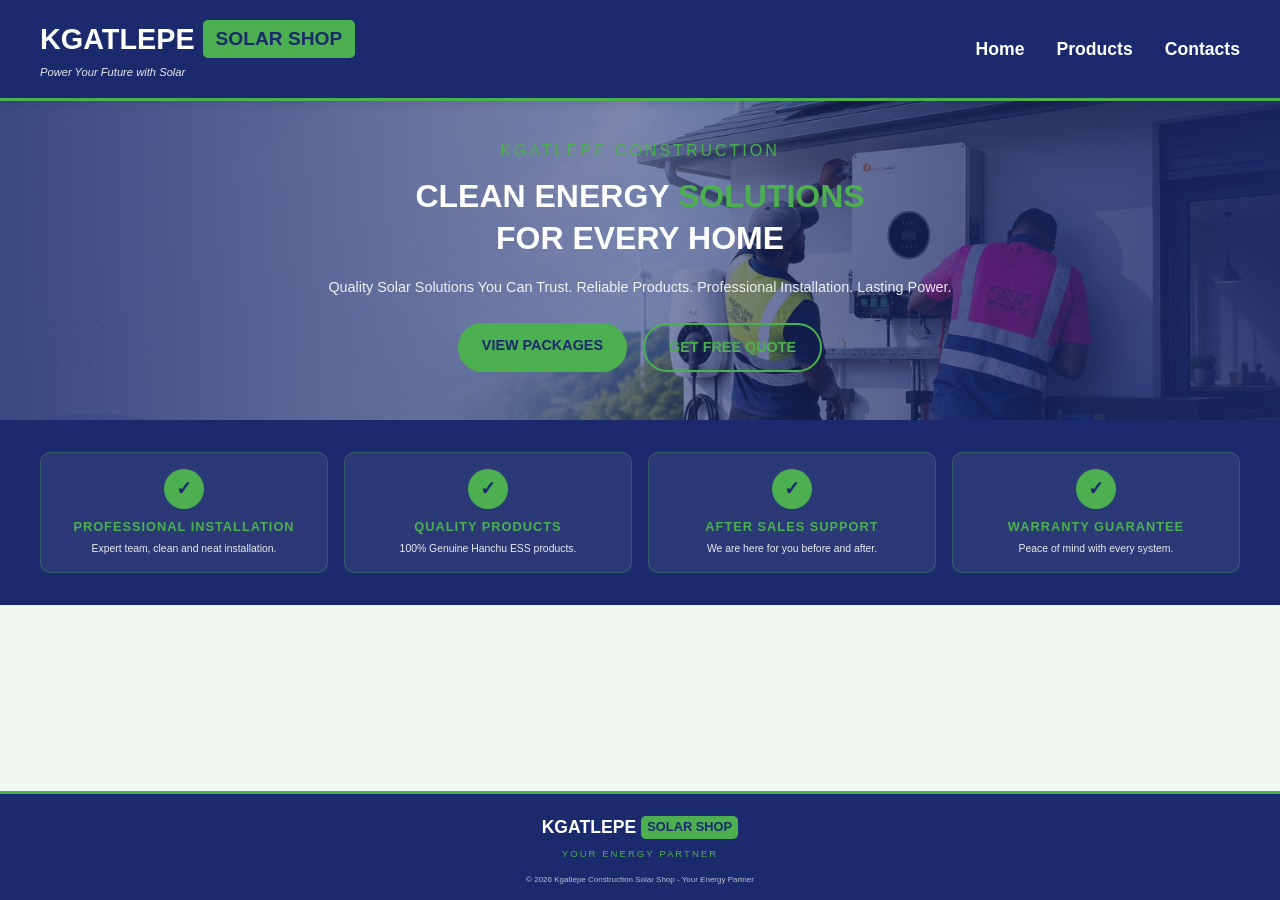
==== commit aa4c11e8: "Add files via upload" ====
--- a/index.html
+++ b/index.html
@@ -3,7 +3,7 @@
   <head>
     <meta charset="utf-8">
     <meta name="viewport" content="width=device-width, initial-scale=1.0">
-    <title>Kgatlape Solar Shop | Home</title>
+    <title>Kgatlepe Solar Shop | Home</title>
     <link rel="stylesheet" href="Home.css">
     <link rel="stylesheet" href="Contacts.css">
   </head>
@@ -12,7 +12,7 @@
       <div class="header-container">
         <div class="logo-area">
           <h1>
-            <span class="kgatlape">KGATLAPE</span>
+            <span class="kgatlape">KGATLEPE</span>
             <span class="solar-shop">SOLAR SHOP</span>
           </h1>
           <p class="tagline">Power Your Future with Solar</p>
@@ -32,7 +32,7 @@
       <section class="hero">
         <div class="hero-container">
           <div class="hero-content">
-            <h2 class="hero-subtitle">KGATLAPE CONSTRUCTION</h2>
+            <h2 class="hero-subtitle">KGATLEPE CONSTRUCTION</h2>
             <h1 class="hero-title">CLEAN ENERGY <span class="highlight">SOLUTIONS</span><br>FOR EVERY HOME</h1>
             <p class="hero-description">Quality Solar Solutions You Can Trust. Reliable Products. Professional Installation. Lasting Power.</p>
             <div class="hero-buttons">
@@ -77,13 +77,13 @@
       <div class="footer-container">
         <div class="footer-brand">
           <h2>
-            <span class="footer-kgatlape">KGATLAPE</span>
+            <span class="footer-kgatlape">KGATLEPE</span>
             <span class="footer-solar">SOLAR SHOP</span>
           </h2>
           <p class="footer-tagline">YOUR ENERGY PARTNER</p>
         </div>
         <div class="footer-copyright">
-          <p>&copy; 2026 Kgatlape Construction Solar Shop - Your Energy Partner</p>
+          <p>&copy; 2026 Kgatlepe Construction Solar Shop - Your Energy Partner</p>
         </div>
       </div>
     </footer>
--- a/Home.css
+++ b/Home.css
@@ -631,7 +631,7 @@
 
   /* HERO ON MOBILE - SAME AS LAPTOP (NOT DIM) */
   .hero {
-    background: linear-gradient(90deg, rgba(26, 42, 108, 0.85) 0%, rgba(26, 42, 108, 0.55) 50%, rgba(26, 42, 108, 0.85) 100%), url('logo.jpeg');
+    background: linear-gradient(90deg, rgba(26, 42, 108, 0.85) 0%, rgba(26, 42, 108, 0.55) 50%, rgba(26, 42, 108, 0.6) 100%), url('logo.jpeg');
     background-size: cover;
     background-position: center;
     background-repeat: no-repeat;
